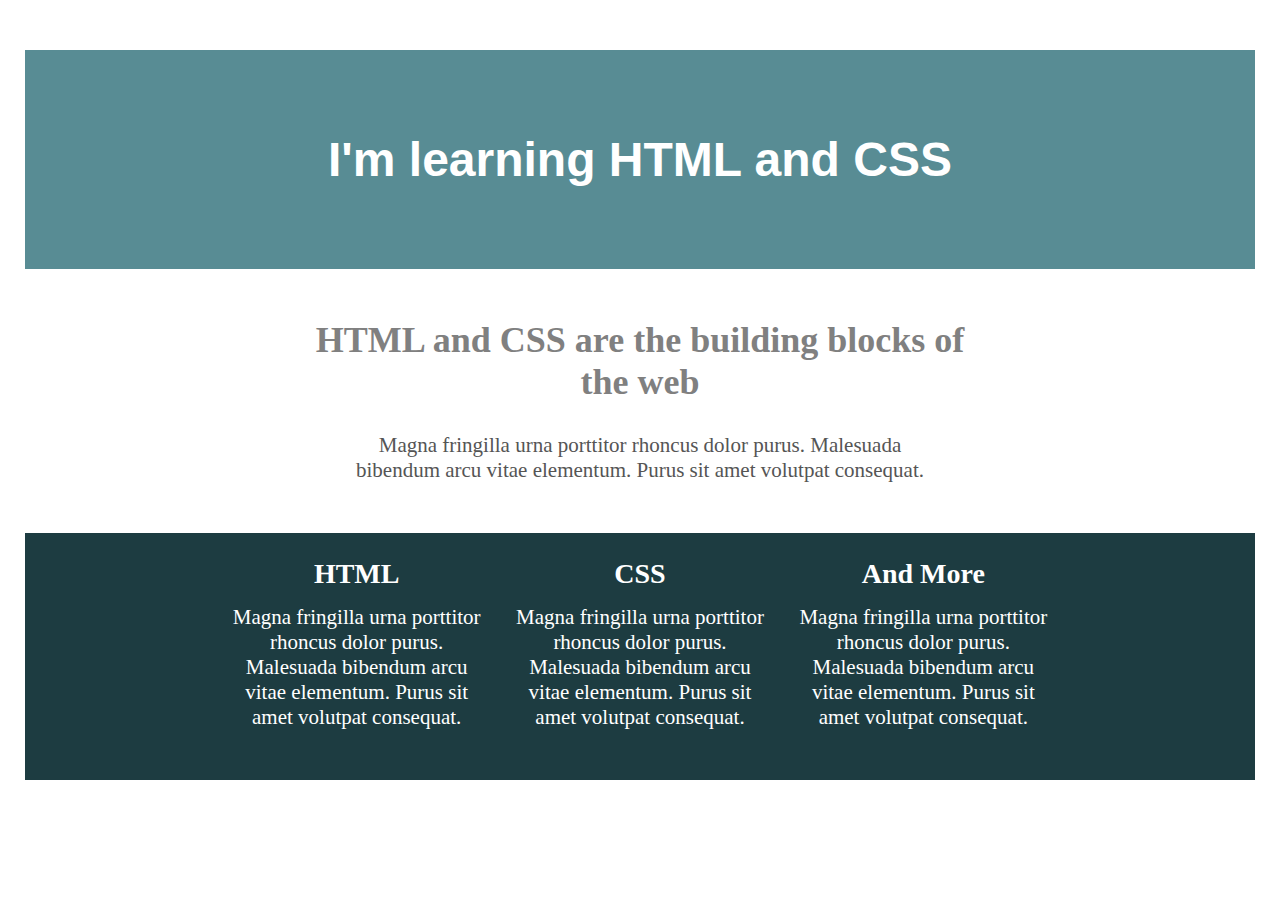
==== practice04/index.html @ 997bb034 "completed the flexbox challenge without looking at the solution; some of the spacing is slightly off" ====
<!DOCTYPE html>
<html>
	<head>
		<title>HTML & CSS</title>
		<link href="css/style.css" rel="stylesheet">
	</head>
	<body>
		<header>
			<h1>I'm learning HTML and CSS</h1>
		</header>
		
	<main>
		<div class="intro">
			<h2 class="intro-heading">HTML and CSS are the building blocks of the web</h2>
			<p class="intro-text">Magna fringilla urna porttitor rhoncus dolor purus. Malesuada bibendum arcu vitae elementum. Purus sit amet volutpat consequat.</p>
		</div>

		<footer>
			<div class="columns">
				<div class="column">
					<h3 class="column-heading">HTML</h3>
					<p class="column-paragraph">Magna fringilla urna porttitor rhoncus dolor purus. Malesuada bibendum arcu vitae elementum. Purus sit amet volutpat consequat.</p>
				</div>

				<div class="column">
					<h3 class="column-heading">CSS</h3>
					<p class="column-paragraph">Magna fringilla urna porttitor rhoncus dolor purus. Malesuada bibendum arcu vitae elementum. Purus sit amet volutpat consequat.</p>
				</div>

				<div class="column">
					<h3 class="column-heading">And More</h3>
					<p class="column-paragraph">Magna fringilla urna porttitor rhoncus dolor purus. Malesuada bibendum arcu vitae elementum. Purus sit amet volutpat consequat.</p>
				</div>
			</div>
		</footer>
	</main>
</body>
</html>



<!--
Magna fringilla urna porttitor rhoncus dolor purus. Malesuada bibendum arcu vitae elementum. Purus sit amet volutpat consequat.
-->
---- practice04/css/style.css ----
/*
h1 - 48px
h2 - 36px
h3 - 28px
all other text - 21px

colors: 
   #588C94 
   #1D3C41
*/

body {
	font-size: 21px;
	margin: 0;
}

h1 {
	font-size: 48px;
}

h2 {
	font-size: 36px;
}

h3 {
	font-size: 28px;
}

header {
	background-color: #588C94;
	color: #fff;
	text-align: center;
	font-family: sans-serif;
	padding: 50px;
	margin: 50px 25px;
}

.intro {
	/*border: solid red 4px;*/
	width: 650px;
	margin: 0 auto;
	text-align: center;
	padding: 0;
}

.intro-heading {
	color: gray;
	margin-top: 0px;
}

.intro-text {
	color: #555;
	margin: 0 20px;

}

footer {
	background-color: #1D3C41;
	color: #fff;
	margin: 50px 25px;
}

.columns {
	display: flex;
	width: 850px;
	margin: 0 auto;
	padding: 25px 25px 50px 25px;
	text-align: center;
}

.column {
	/*border: solid red 2px;*/
	margin: 0 5px;
}

.column-heading {
	margin: 0;
}

.column-paragraph {
	margin: 15px 5px 0 5px;
}
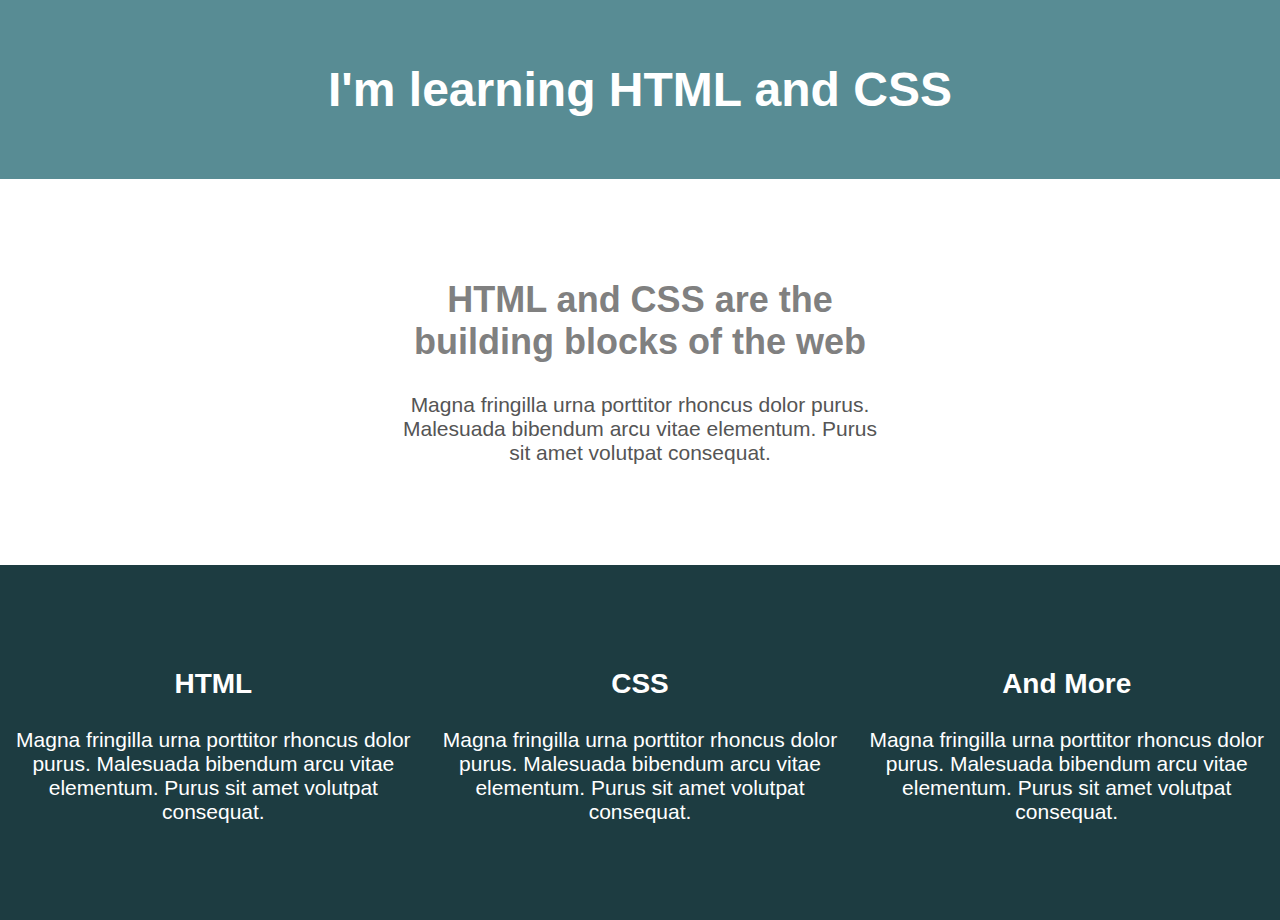
==== commit 2580f99c: "fixed the spacing; this page is complete" ====
--- a/practice04/index.html
+++ b/practice04/index.html
@@ -15,25 +15,29 @@
 			<p class="intro-text">Magna fringilla urna porttitor rhoncus dolor purus. Malesuada bibendum arcu vitae elementum. Purus sit amet volutpat consequat.</p>
 		</div>
 
-		<footer>
-			<div class="columns">
+		<div class="my-skills"> <!-- this has the background -->
+			<div class="columns"> <!-- width, centered, and flex to make columns -->
+
+				<!-- column 1 -->
 				<div class="column">
-					<h3 class="column-heading">HTML</h3>
-					<p class="column-paragraph">Magna fringilla urna porttitor rhoncus dolor purus. Malesuada bibendum arcu vitae elementum. Purus sit amet volutpat consequat.</p>
+					<h3>HTML</h3>
+					<p>Magna fringilla urna porttitor rhoncus dolor purus. Malesuada bibendum arcu vitae elementum. Purus sit amet volutpat consequat.</p>
 				</div>
 
+				<!-- column 2 -->
 				<div class="column">
-					<h3 class="column-heading">CSS</h3>
-					<p class="column-paragraph">Magna fringilla urna porttitor rhoncus dolor purus. Malesuada bibendum arcu vitae elementum. Purus sit amet volutpat consequat.</p>
+					<h3>CSS</h3>
+					<p>Magna fringilla urna porttitor rhoncus dolor purus. Malesuada bibendum arcu vitae elementum. Purus sit amet volutpat consequat.</p>
 				</div>
 
+				<!-- column 3 -->
 				<div class="column">
-					<h3 class="column-heading">And More</h3>
-					<p class="column-paragraph">Magna fringilla urna porttitor rhoncus dolor purus. Malesuada bibendum arcu vitae elementum. Purus sit amet volutpat consequat.</p>
+					<h3>And More</h3>
+					<p>Magna fringilla urna porttitor rhoncus dolor purus. Malesuada bibendum arcu vitae elementum. Purus sit amet volutpat consequat.</p>
 				</div>
-			</div>
-		</footer>
-	</main>
+			</div> <!-- / columns -->
+		</div> <!-- / my-skills -->
+	</main> 
 </body>
 </html>
 
--- a/practice04/css/style.css
+++ b/practice04/css/style.css
@@ -9,10 +9,17 @@
    #1D3C41
 */
 
+/* Global Styles */
+
 body {
 	font-size: 21px;
 	margin: 0;
+	font-family: sans-serif;
 }
+
+/* ==============
+ Typography 
+ =============  */
 
 h1 {
 	font-size: 48px;
@@ -26,57 +33,42 @@
 	font-size: 28px;
 }
 
+/* ==============
+ Layout
+ =============  */
+
 header {
 	background-color: #588C94;
 	color: #fff;
 	text-align: center;
-	font-family: sans-serif;
-	padding: 50px;
-	margin: 50px 25px;
+	padding: 30px 0;
 }
 
 .intro {
-	/*border: solid red 4px;*/
-	width: 650px;
-	margin: 0 auto;
+	width: 500px;
+	margin: 100px auto;
 	text-align: center;
-	padding: 0;
 }
 
 .intro-heading {
-	color: gray;
-	margin-top: 0px;
+	color: gray;	
 }
 
 .intro-text {
 	color: #555;
-	margin: 0 20px;
-
 }
 
-footer {
+.my-skills {
 	background-color: #1D3C41;
 	color: #fff;
-	margin: 50px 25px;
+	padding: 75px 0;
+	text-align: center;
 }
 
 .columns {
 	display: flex;
-	width: 850px;
-	margin: 0 auto;
-	padding: 25px 25px 50px 25px;
-	text-align: center;
 }
 
 .column {
-	/*border: solid red 2px;*/
-	margin: 0 5px;
-}
-
-.column-heading {
-	margin: 0;
-}
-
-.column-paragraph {
-	margin: 15px 5px 0 5px;
+	margin: 0 10px;
 }